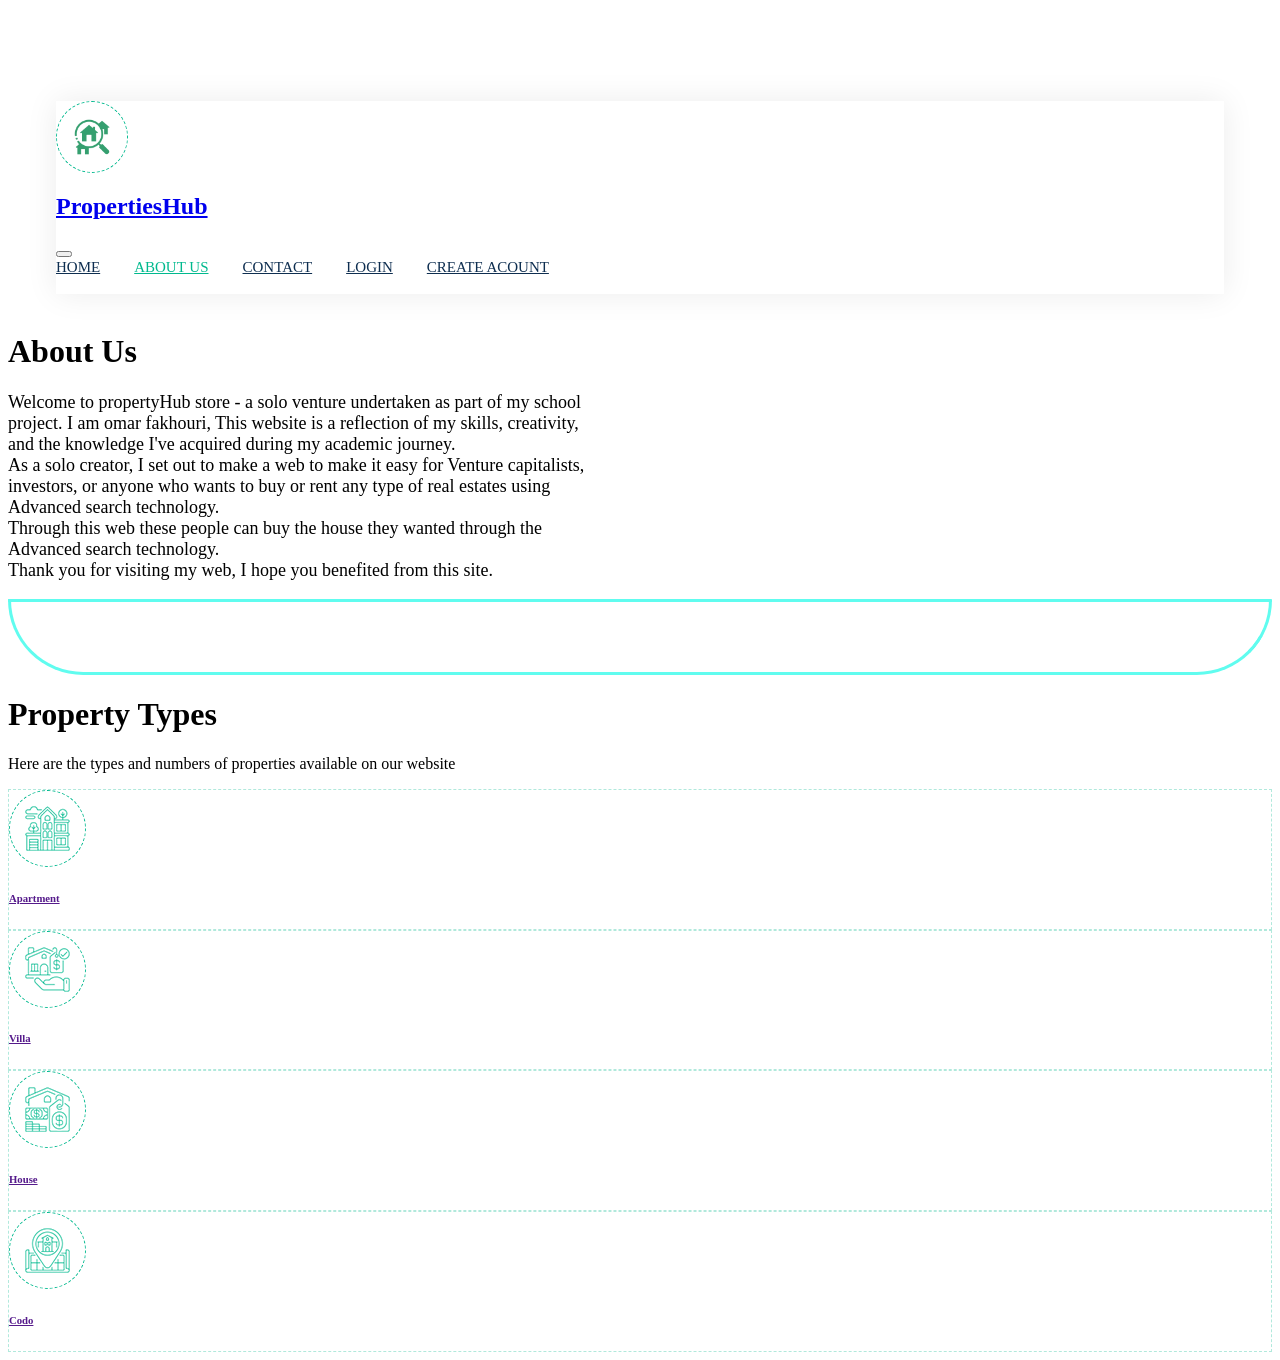
==== src/main/resources/static/about.html @ 8af49ecb "first commit" ====
<!DOCTYPE html>
<html lang="en">

<head>
    <meta charset="utf-8">
    <title>PropertiesHub - real Estate store</title>
    <meta content="width=device-width, initial-scale=1.0" name="viewport">
    <meta content="" name="keywords">
    <meta content="" name="description">


    <!-- Google Web Fonts -->
    <link rel="preconnect" href="https://fonts.googleapis.com">
    <link rel="preconnect" href="https://fonts.gstatic.com" crossorigin>
    <link href="https://fonts.googleapis.com/css2?family=Heebo:wght@400;500;600&family=Inter:wght@700;800&display=swap" rel="stylesheet">
    
    <!-- Icon Font Stylesheet -->
    <link href="https://cdnjs.cloudflare.com/ajax/libs/font-awesome/5.10.0/css/all.min.css" rel="stylesheet">
    <link href="https://cdn.jsdelivr.net/npm/bootstrap-icons@1.4.1/font/bootstrap-icons.css" rel="stylesheet">

    <!-- Libraries Stylesheet -->
    <link href="lib/animate/animate.min.css" rel="stylesheet">
    <link href="lib/owlcarousel/assets/owl.carousel.min.css" rel="stylesheet">

    <!-- Customized Bootstrap Stylesheet -->
    <link href="css/bootstrap.min.css" rel="stylesheet">

    <!-- Template Stylesheet -->
    <link href="css/style.css" rel="stylesheet">

    <script src="js/main2.js" ></script>
    <script src="https://ajax.googleapis.com/ajax/libs/jquery/3.7.1/jquery.min.js"></script>
</head>

<body>
    <div class="container-xxl bg-white p-0">
        <!-- Spinner Start -->
        <div id="spinner" class="show bg-white position-fixed translate-middle w-100 vh-100 top-50 start-50 d-flex align-items-center justify-content-center">
            <div class="spinner-border text-primary" style="width: 3rem; height: 3rem;" role="status">
                <span class="sr-only">Loading...</span>
            </div>
        </div>
        <!-- Spinner End -->

        <!-- Navbar Start -->
        <div class="container-fluid nav-bar bg-transparent">
            <nav class="navbar navbar-expand-lg bg-white navbar-light py-0 px-4">
                <a href="index.html" class="navbar-brand d-flex align-items-center text-center">
                    <div class="icon p-2 me-2">
                        <img class="img-fluid" src="img/qwe.png" alt="Icon" style="width: 40px; height: 40px;">
                    </div>
                    <h1 class="m-0 text-primary">PropertiesHub</h1>
                </a>
                <button type="button" class="navbar-toggler" data-bs-toggle="collapse" data-bs-target="#navbarCollapse">
                    <span class="navbar-toggler-icon"></span>
                </button>
                <div class="collapse navbar-collapse" id="navbarCollapse">
                    <div class="navbar-nav ms-auto">
                        <a href="index.html" class="nav-item nav-link ">Home</a>
                        <a href="about.html" class="nav-item nav-link active">About us</a>
                        <a href="contact.html" class="nav-item nav-link">Contact</a>
                        <a href="profile.html" class="nav-item nav-link" id="profileLink">Profile</a>
                        <a href="propertiesList.html" class="nav-item nav-link" id="favoritesLink">Favorites</a>
                    </div>
                    <a href="addProperty.html" class="btn btn-primary px-3 d-none d-lg-flex" id="addProperty">Add Property</a>
                </div>
            </nav>
        </div>
        <!-- Navbar End -->
        <script>
            if(localStorage.getItem("id") == null){
                document.getElementById("profileLink").innerText = "logIn";
                document.getElementById("favoritesLink").innerText = "Create Acount";
                document.getElementById("profileLink").href = "signIn.html";
                document.getElementById("favoritesLink").href = "signUp.html";
                document.getElementById("addProperty").removeAttribute('href');
            }
        </script>
<br>



 <!-- Contact Start -->
 <div class="container-xxl py-5">
    <div class="container">
        <div class="text-center mx-auto mb-5 wow fadeInUp" data-wow-delay="0.1s" style="max-width: 600px;">
            <h1 class="mb-3">About Us</h1>
            <p style="font-size: large"> Welcome to propertyHub store - a solo venture undertaken as part of my school project. I am omar fakhouri,
                This website is a reflection of my skills, creativity, and the knowledge I've acquired during my academic journey.
                <br>
                As a solo creator, I set out to make a web to make it easy for Venture capitalists, investors, or anyone who wants to buy or rent any type of real estates using Advanced search technology.
                <br>
                Through this web these people can buy the house they wanted through the Advanced search technology.
                <br>
                Thank you for visiting my web, I hope you benefited from this site.</p>
        </div>       
        </div>
        </div>
 <!-- Contact end -->
    <!--  Start -->
    <div class="container-fluid bg-primary mb-5 wow fadeIn" data-wow-delay="0.1s" style="padding: 35px; border-radius: 1px 1px 100px 100px; border: solid 3px rgb(96, 252, 239);">
        <div class="container">
            <div class="row g-2">
                    <div class="row g-2">
                    </div>
            </div>
        </div>
    </div>
    <!--  End -->


     <div class="container-xxl py-5">
         <div class="container">
             <div class="text-center mx-auto mb-5 wow fadeInUp" data-wow-delay="0.1s" style="max-width: 600px;">
                 <h1 class="mb-3">Property Types</h1>
                 <p>Here are the types and numbers of properties available on our website</p>
             </div>
             <div class="row g-4">
                 <div class="col-lg-3 col-sm-6 wow fadeInUp" data-wow-delay="0.1s">
                     <a class="cat-item d-block bg-light text-center rounded p-3" href="">
                         <div class="rounded p-4">
                             <div class="icon mb-3">
                                 <img class="img-fluid" src="img/icon-apartment.png" alt="Icon">
                             </div>
                             <h6>Apartment</h6>
                             <span id="apartment"></span>
                         </div>
                     </a>
                 </div>
                 <div class="col-lg-3 col-sm-6 wow fadeInUp" data-wow-delay="0.3s">
                     <a class="cat-item d-block bg-light text-center rounded p-3" href="">
                         <div class="rounded p-4">
                             <div class="icon mb-3">
                                 <img class="img-fluid" src="img/icon-villa.png" alt="Icon">
                             </div>
                             <h6>Villa</h6>
                             <span id="villa"></span>
                         </div>
                     </a>
                 </div>
                 <div class="col-lg-3 col-sm-6 wow fadeInUp" data-wow-delay="0.5s">
                     <a class="cat-item d-block bg-light text-center rounded p-3" href="">
                         <div class="rounded p-4">
                             <div class="icon mb-3">
                                 <img class="img-fluid" src="img/icon-house.png" alt="Icon">
                             </div>
                             <h6>House</h6>
                             <span id="house"></span>
                         </div>
                     </a>
                 </div>
                 <div class="col-lg-3 col-sm-6 wow fadeInUp" data-wow-delay="0.7s">
                     <a class="cat-item d-block bg-light text-center rounded p-3" href="">
                         <div class="rounded p-4">
                             <div class="icon mb-3">
                                 <img class="img-fluid" src="img/icon-housing.png" alt="Icon">
                             </div>
                             <h6>Codo</h6>
                             <span id="condo"></span>
                         </div>
                     </a>
                 </div>
               
                
             </div>
         </div>
     </div>



    <script src="js/about.js"></script>

        <!-- Back to Top -->
        <a href="#" class="btn btn-lg btn-primary btn-lg-square back-to-top"><i class="bi bi-arrow-up"></i></a>
    </div>

    <!-- JavaScript Libraries -->
    <script src="https://code.jquery.com/jquery-3.4.1.min.js"></script>
    <script src="https://cdn.jsdelivr.net/npm/bootstrap@5.0.0/dist/js/bootstrap.bundle.min.js"></script>
    <script src="lib/wow/wow.min.js"></script>
    <script src="lib/easing/easing.min.js"></script>
    <script src="lib/waypoints/waypoints.min.js"></script>
    <script src="lib/owlcarousel/owl.carousel.min.js"></script>

    <!-- Template Javascript -->
    <script src="js/main.js"></script>
</body>

</html>
---- src/main/resources/static/css/style.css ----
/********** Template CSS **********/
:root {
    --primary: #00B98E;
    --secondary: #FF6922;
    --light: #EFFDF5;
    --dark: #0E2E50;
}

.back-to-top {
    position: fixed;
    display: none;
    right: 45px;
    bottom: 45px;
    z-index: 99;
}


/*** Spinner ***/
#spinner {
    opacity: 0;
    visibility: hidden;
    transition: opacity .5s ease-out, visibility 0s linear .5s;
    z-index: 99999;
}

#spinner.show {
    transition: opacity .5s ease-out, visibility 0s linear 0s;
    visibility: visible;
    opacity: 1;
}


/*** Button ***/
.btn {
    transition: .5s;
}

.btn.btn-primary,
.btn.btn-secondary {
    color: #FFFFFF;
}

.btn-square {
    width: 38px;
    height: 38px;
}

.btn-sm-square {
    width: 32px;
    height: 32px;
}

.btn-lg-square {
    width: 48px;
    height: 48px;
}

.btn-square,
.btn-sm-square,
.btn-lg-square {
    padding: 0;
    display: flex;
    align-items: center;
    justify-content: center;
    font-weight: normal;
    border-radius: 50px;
}


/*** Navbar ***/
.nav-bar {
    position: relative;
    margin-top: 45px;
    padding: 0 3rem;
    transition: .5s;
    z-index: 9999;
}

.nav-bar.sticky-top {
    position: sticky;
    padding: 0;
    z-index: 9999;
}

.navbar {
    box-shadow: 0 0 30px rgba(0, 0, 0, .08);
}

.navbar .dropdown-toggle::after {
    border: none;
    content: "\f107";
    font-family: "Font Awesome 5 Free";
    font-weight: 900;
    vertical-align: middle;
    margin-left: 5px;
    transition: .5s;
}

.navbar .dropdown-toggle[aria-expanded=true]::after {
    transform: rotate(-180deg);
}

.navbar-light .navbar-nav .nav-link {
    margin-right: 30px;
    padding: 25px 0;
    color: #FFFFFF;
    font-size: 15px;
    text-transform: uppercase;
    outline: none;
}

.navbar-light .navbar-nav .nav-link:hover,
.navbar-light .navbar-nav .nav-link.active {
    color: var(--primary);
}

@media (max-width: 991.98px) {
    .nav-bar {
        margin: 0;
        padding: 0;
    }

    .navbar-light .navbar-nav .nav-link  {
        margin-right: 0;
        padding: 10px 0;
    }

    .navbar-light .navbar-nav {
        border-top: 1px solid #EEEEEE;
    }
}

.navbar-light .navbar-brand {
    height: 75px;
}

.navbar-light .navbar-nav .nav-link {
    color: var(--dark);
    font-weight: 500;
}

@media (min-width: 992px) {
    .navbar .nav-item .dropdown-menu {
        display: block;
        top: 100%;
        margin-top: 0;
        transform: rotateX(-75deg);
        transform-origin: 0% 0%;
        opacity: 0;
        visibility: hidden;
        transition: .5s;

    }

    .navbar .nav-item:hover .dropdown-menu {
        transform: rotateX(0deg);
        visibility: visible;
        transition: .5s;
        opacity: 1;
    }
}


/*** Header ***/
@media (min-width: 992px) {
    .header {
        margin-top: -120px;
    }
}

.header-carousel .owl-nav {
    position: absolute;
    top: 50%;
    left: -25px;
    transform: translateY(-50%);
    display: flex;
    flex-direction: column;
}

.header-carousel .owl-nav .owl-prev,
.header-carousel .owl-nav .owl-next {
    margin: 7px 0;
    width: 50px;
    height: 50px;
    display: flex;
    align-items: center;
    justify-content: center;
    color: #FFFFFF;
    background: var(--primary);
    border-radius: 40px;
    font-size: 20px;
    transition: .5s;
}

.header-carousel .owl-nav .owl-prev:hover,
.header-carousel .owl-nav .owl-next:hover {
    background: var(--dark);
}

@media (max-width: 768px) {
    .header-carousel .owl-nav {
        left: 25px;
    }
}

.breadcrumb-item + .breadcrumb-item::before {
    color: #DDDDDD;
}


/*** Icon ***/
.icon {
    padding: 15px;
    display: inline-flex;
    align-items: center;
    justify-content: center;
    background: #FFFFFF !important;
    border-radius: 50px;
    border: 1px dashed var(--primary) !important;
}


/*** About ***/
.about-img img {
    position: relative;
    z-index: 2;
}

.about-img::before {
    position: absolute;
    content: "";
    top: 0;
    left: -50%;
    width: 100%;
    height: 100%;
    background: var(--primary);
    transform: skew(20deg);
    z-index: 1;
}


/*** Category ***/
.cat-item div {
    background: #FFFFFF;
    border: 1px dashed rgba(0, 185, 142, .3);
    transition: .5s;
}

.cat-item:hover div {
    background: var(--primary);
    border-color: transparent;
}

.cat-item div * {
    transition: .5s;
}

.cat-item:hover div * {
    color: #FFFFFF !important;
}


/*** Property List ***/
.nav-pills .nav-item .btn {
    color: var(--dark);
}

.nav-pills .nav-item .btn:hover,
.nav-pills .nav-item .btn.active {
    color: #FFFFFF;
}

.property-item {
    box-shadow: 0 0 30px rgba(0, 0, 0, .08);
}

.property-item img {
    transition: .5s;
}

.property-item:hover img {
    transform: scale(1.1);
}

.property-item .border-top {
    border-top: 1px dashed rgba(0, 185, 142, .3) !important;
}

.property-item .border-end {
    border-right: 1px dashed rgba(0, 185, 142, .3) !important;
}


/*** Team ***/
.team-item {
    box-shadow: 0 0 30px rgba(0, 0, 0, .08);
    transition: .5s;
}

.team-item .btn {
    color: var(--primary);
    background: #FFFFFF;
    box-shadow: 0 0 30px rgba(0, 0, 0, .15);
}

.team-item .btn:hover {
    color: #FFFFFF;
    background: var(--primary);
}

.team-item:hover {
    border-color: var(--secondary) !important;
}

.team-item:hover .bg-primary {
    background: var(--secondary) !important;
}

.team-item:hover .bg-primary i {
    color: var(--secondary) !important;
}


/*** Testimonial ***/
.testimonial-carousel {
    padding-left: 1.5rem;
    padding-right: 1.5rem;
}

@media (min-width: 576px) {
    .testimonial-carousel {
        padding-left: 4rem;
        padding-right: 4rem;
    }
}

.testimonial-carousel .testimonial-item .border {
    border: 1px dashed rgba(0, 185, 142, .3) !important;
}

.testimonial-carousel .owl-nav {
    position: absolute;
    width: 100%;
    height: 40px;
    top: calc(50% - 20px);
    left: 0;
    display: flex;
    justify-content: space-between;
    z-index: 1;
}

.testimonial-carousel .owl-nav .owl-prev,
.testimonial-carousel .owl-nav .owl-next {
    position: relative;
    width: 40px;
    height: 40px;
    display: flex;
    align-items: center;
    justify-content: center;
    color: #FFFFFF;
    background: var(--primary);
    border-radius: 40px;
    font-size: 20px;
    transition: .5s;
}

.testimonial-carousel .owl-nav .owl-prev:hover,
.testimonial-carousel .owl-nav .owl-next:hover {
    background: var(--dark);
}


/*** Footer ***/
.footer .btn.btn-social {
    margin-right: 5px;
    width: 35px;
    height: 35px;
    display: flex;
    align-items: center;
    justify-content: center;
    color: var(--light);
    border: 1px solid rgba(255,255,255,0.5);
    border-radius: 35px;
    transition: .3s;
}

.footer .btn.btn-social:hover {
    color: var(--primary);
    border-color: var(--light);
}

.footer .btn.btn-link {
    display: block;
    margin-bottom: 5px;
    padding: 0;
    text-align: left;
    font-size: 15px;
    font-weight: normal;
    text-transform: capitalize;
    transition: .3s;
}

.footer .btn.btn-link::before {
    position: relative;
    content: "\f105";
    font-family: "Font Awesome 5 Free";
    font-weight: 900;
    margin-right: 10px;
}

.footer .btn.btn-link:hover {
    letter-spacing: 1px;
    box-shadow: none;
}

.footer .form-control {
    border-color: rgba(255,255,255,0.5);
}

.footer .copyright {
    padding: 25px 0;
    font-size: 15px;
    border-top: 1px solid rgba(256, 256, 256, .1);
}

.footer .copyright a {
    color: var(--light);
}

.footer .footer-menu a {
    margin-right: 15px;
    padding-right: 15px;
    border-right: 1px solid rgba(255, 255, 255, .1);
}

.footer .footer-menu a:last-child {
    margin-right: 0;
    padding-right: 0;
    border-right: none;
}
.add-to-favorites {
    display: inline-block;
    float:right;
    width: auto; /* Adjust the width of the heart icon */
    height: 30px; /* Specify the height of the heart icon */
    cursor: pointer;
    z-index: 1; /* Ensure the button is above other elements */
}
/* Define transition property for heart image */
.trans {
    cursor: pointer;
    transition: opacity 0.5s ease-in-out;
  }

  /* CSS for eye icon container */

/* CSS for eye icon */
.eye-icon {
    float: right;
    font-size: 20px; /* Adjust the size as needed */
    color: #888; /* Default color */
    cursor: pointer;
    transition: all 0.3s ease; /* Smooth transition effect */
}

/* CSS for eye icon on hover */
.eye-icon:hover {
    background-color: #f0f0f0; /* Light background color */
    border-radius: 50%; /* Rounded corners */
    padding: 5px; /* Add padding for spacing */
    color: #555; /* Darker color on hover */
}
.profile-widget {
    transition: transform 0.3s, filter 0.3s;
}

.profile-widget:hover {
    transform: scale(1.05); /* Increase size on hover */
    filter: brightness(85%); /* Darken the profile */
}

.profile-image {
    transition: transform 0.3s; /* Optional: Adding transition for image */
}

.profile-widget:hover .profile-image {
    transform: scale(1.1); /* Increase size of profile image on hover */
}
.header-bg {
    background-color: #f8f9fa; /* Choose your desired background color */
}

.header-box {
    background-color: #ffffff; /* Choose your desired background color */
    border-radius: 700px; /* Adjust the border radius as needed */
    box-shadow: 0 4px 8px rgba(0, 0, 0, 0.1); /* Optional: Add shadow for a raised effect */
}
.form-input {
    display: block;
    width: 100%;
    padding: .375rem .75rem;
    font-size: 1rem;
    font-weight: 400;
    line-height: 1.5;
    color: #666565;
    background-color: #fff;
    border: 1px solid #ced4da;
    border-radius: 5px;
}

/* Remove the background image */
.form-input {
    background-image: none;
}

/* Define focus styles */
.form-input:focus {
    border-color: #80dcc7;
    outline: 0;
    box-shadow: 0 0 0 .25rem rgba(0, 185, 142, 0.25);
}

/* Disabled state */
.form-input:disabled {
    background-color: #e9ecef;
}

/* Additional styles for different sizes */
.form-input-sm {
    padding-top: .25rem;
    padding-bottom: .25rem;
    padding-left: .5rem;
    font-size: .875rem;
}

.form-input-lg {
    padding-top: .5rem;
    padding-bottom: .5rem;
    padding-left: 1rem;
    font-size: 1.25rem;
}
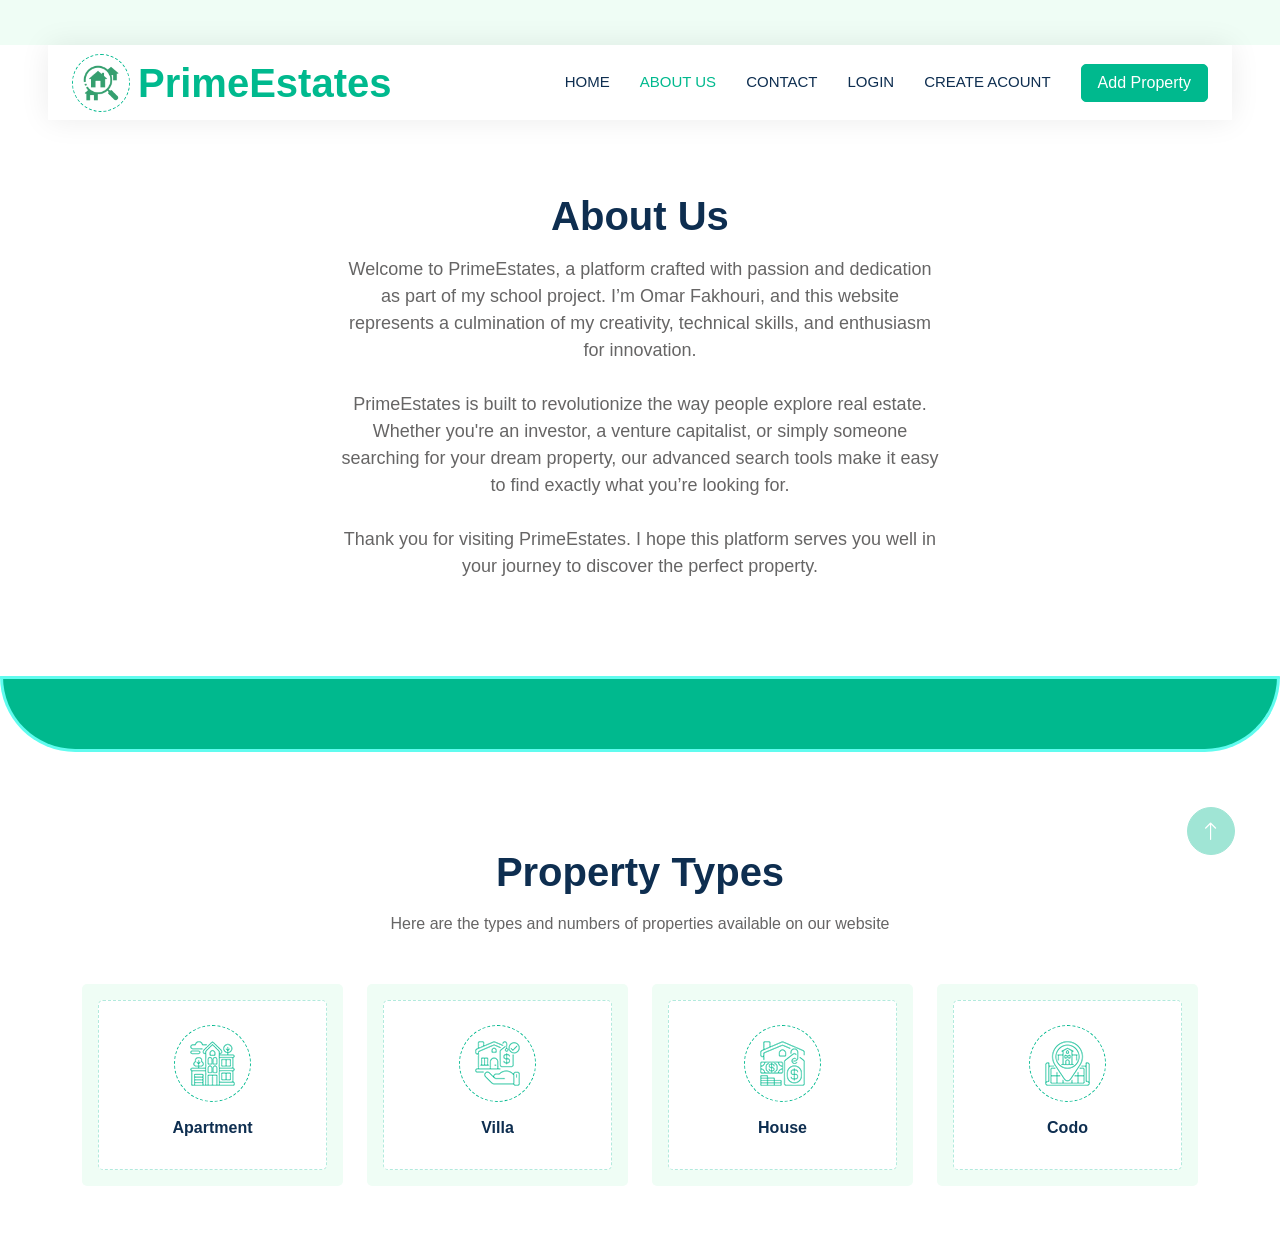
==== commit 26f8ee76: "ثي" ====
--- a/src/main/resources/static/about.html
+++ b/src/main/resources/static/about.html
@@ -3,7 +3,7 @@
 
 <head>
     <meta charset="utf-8">
-    <title>PropertiesHub - real Estate store</title>
+    <title>Prime Estates - real Estate store</title>
     <meta content="width=device-width, initial-scale=1.0" name="viewport">
     <meta content="" name="keywords">
     <meta content="" name="description">
@@ -49,7 +49,7 @@
                     <div class="icon p-2 me-2">
                         <img class="img-fluid" src="img/qwe.png" alt="Icon" style="width: 40px; height: 40px;">
                     </div>
-                    <h1 class="m-0 text-primary">PropertiesHub</h1>
+                    <h1 class="m-0 text-primary">PrimeEstates</h1>
                 </a>
                 <button type="button" class="navbar-toggler" data-bs-toggle="collapse" data-bs-target="#navbarCollapse">
                     <span class="navbar-toggler-icon"></span>
@@ -85,14 +85,13 @@
     <div class="container">
         <div class="text-center mx-auto mb-5 wow fadeInUp" data-wow-delay="0.1s" style="max-width: 600px;">
             <h1 class="mb-3">About Us</h1>
-            <p style="font-size: large"> Welcome to propertyHub store - a solo venture undertaken as part of my school project. I am omar fakhouri,
-                This website is a reflection of my skills, creativity, and the knowledge I've acquired during my academic journey.
-                <br>
-                As a solo creator, I set out to make a web to make it easy for Venture capitalists, investors, or anyone who wants to buy or rent any type of real estates using Advanced search technology.
-                <br>
-                Through this web these people can buy the house they wanted through the Advanced search technology.
-                <br>
-                Thank you for visiting my web, I hope you benefited from this site.</p>
+            <p style="font-size: large;">
+                Welcome to PrimeEstates, a platform crafted with passion and dedication as part of my school project. I’m Omar Fakhouri, and this website represents a culmination of my creativity, technical skills, and enthusiasm for innovation.  
+                <br><br>  
+                PrimeEstates is built to revolutionize the way people explore real estate. Whether you're an investor, a venture capitalist, or simply someone searching for your dream property, our advanced search tools make it easy to find exactly what you’re looking for.  
+                <br><br>  
+                Thank you for visiting PrimeEstates. I hope this platform serves you well in your journey to discover the perfect property.  
+            </p>            
         </div>       
         </div>
         </div>
--- a/src/main/resources/static/css/style.css
+++ b/src/main/resources/static/css/style.css
@@ -224,6 +224,7 @@
 .about-img img {
     position: relative;
     z-index: 2;
+    
 }
 
 .about-img::before {
